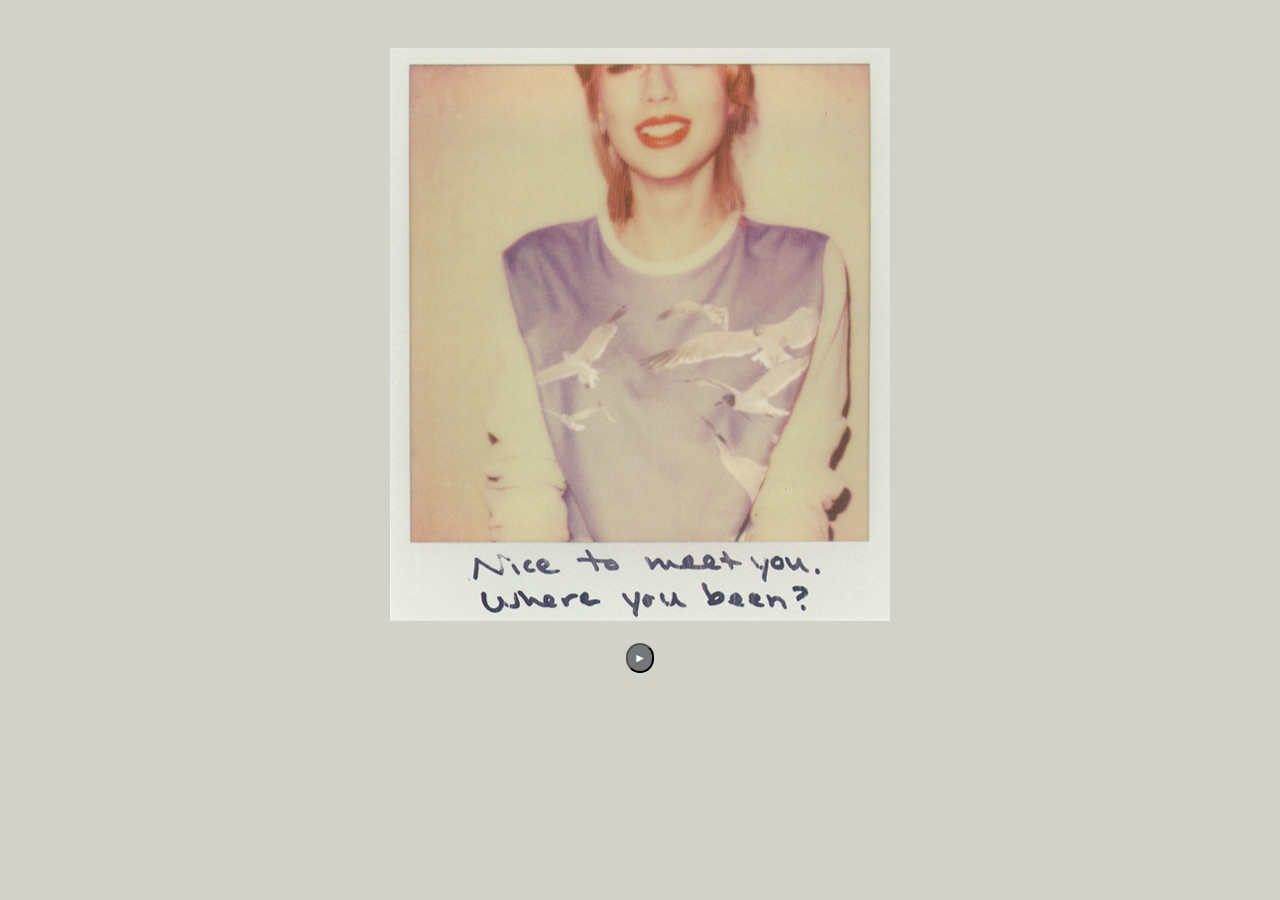
==== index.html @ c1a7cb91 "change pause to play" ====
<!DOCTYPE html>
<html lang = "en">
	<head>
		<title> T.S. </title>
		<meta name="description" content="TAYLOR SWIFT">
		<link rel="stylesheet" href="style.css" type="text/css" media="all" />
		
		<script>
			(function(i,s,o,g,r,a,m){i['GoogleAnalyticsObject']=r;i[r]=i[r]||function(){
			(i[r].q=i[r].q||[]).push(arguments)},i[r].l=1*new Date();a=s.createElement(o),
			m=s.getElementsByTagName(o)[0];a.async=1;a.src=g;m.parentNode.insertBefore(a,m)
			})(window,document,'script','//www.google-analytics.com/analytics.js','ga');
			ga('create', 'UA-60507572-1', 'auto');
			ga('send', 'pageview');
		</script>
	</head>
	<body>
		<script type="text/javascript" src="js.js"></script>
		<div>
		<a href = "https://www.facebook.com/groups/545683145532131/" target="_blank">
		<img id = "tpic" class = "displayed" src="" alt="t.s." width="500px">
		<script>
			setrandpic();
		</script>
		</a> </div>
		</br>
		
		<audio autoplay id = "song">
			<source src= '' type = "audio/mpeg">
		</audio>
		<script> song.src = songselection; //song.play()
		</script>
		<button class = "btn" type="button" id = "thebtn" onclick ="toggle(this)">&#10073;&#10073;</button>
	</body>
</html>
---- style.css ----
body{
	text-align: center;
	background-color: rgb(210,210,200);
}

IMG.displayed {
	margin-top: 40px;
	opacity: 1;
	transition: opacity 0.4s ease-in-out;
	}

IMG.displayed:hover{
	opacity: 0.8;
}



.btn {
  -webkit-border-radius: 28;
  -moz-border-radius: 28;
  border-radius: 28px;
  font-family: Arial;
  color: #ffffff;
  font-size: 12px;
  background: #747678;
  padding: 6px 6px 6px 6px;
  text-decoration: none;
}

.btn:hover {
  background: #474e52;
  text-decoration: none;
}
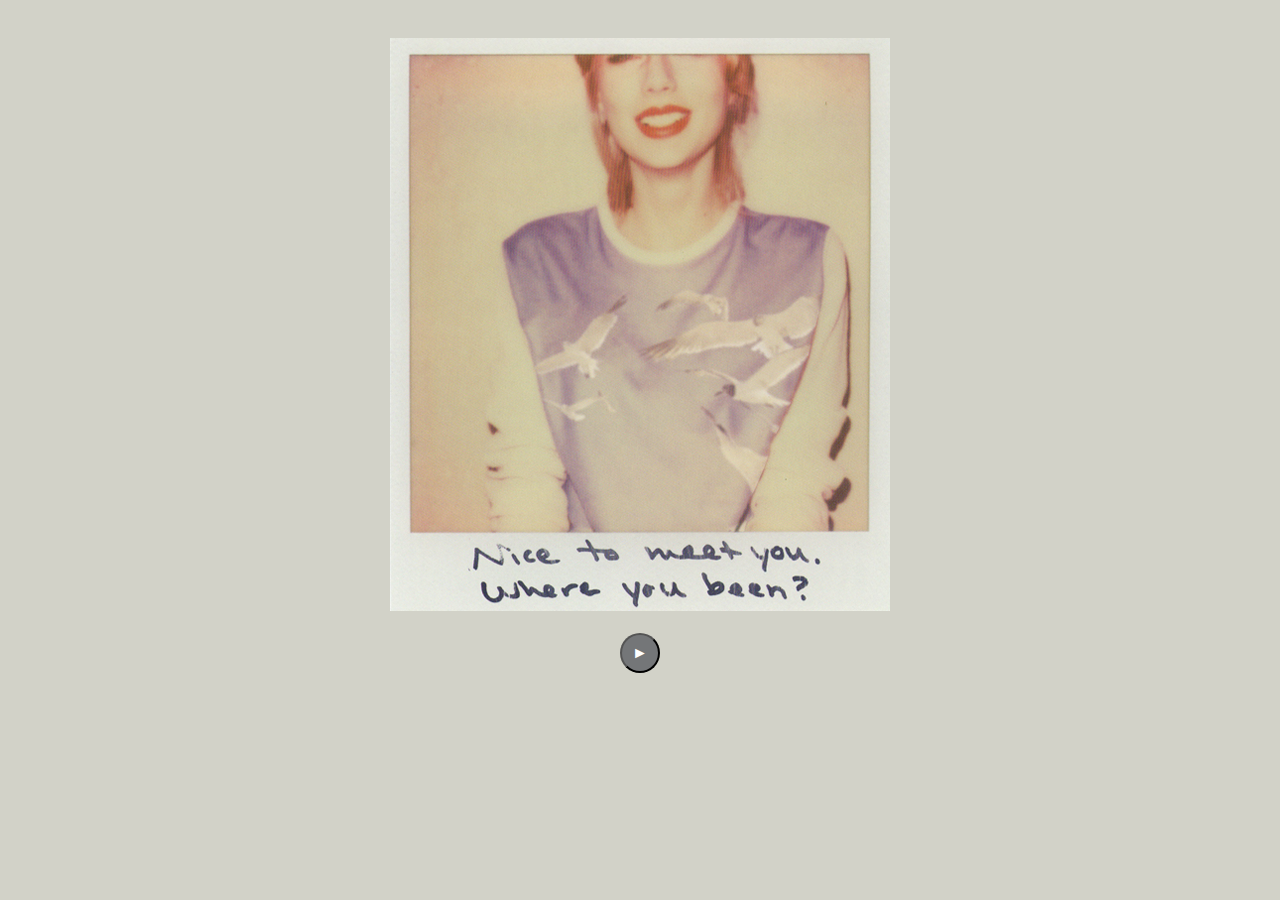
==== commit 7389bb07: "add og meta tags" ====
--- a/index.html
+++ b/index.html
@@ -3,6 +3,10 @@
 	<head>
 		<title> T.S. </title>
 		<meta name="description" content="TAYLOR SWIFT">
+		<meta property="og:site_name" content="TAYLOR SWIFT">
+		<meta property="og:title" content="T.S.">
+		<meta property="og:description" content="TAYLOR SWIFT">
+		<meta property="og:image" content="stuff/allday.gif">
 		<link rel="stylesheet" href="style.css" type="text/css" media="all" />
 		
 		<script>
--- a/style.css
+++ b/style.css
@@ -4,7 +4,7 @@
 }
 
 IMG.displayed {
-	margin-top: 40px;
+	margin-top: 30px;
 	opacity: 1;
 	transition: opacity 0.4s ease-in-out;
 	}
@@ -16,12 +16,14 @@
 
 
 .btn {
+  height: 2.5em; 
+  width: 2.5em;
   -webkit-border-radius: 28;
   -moz-border-radius: 28;
   border-radius: 28px;
   font-family: Arial;
   color: #ffffff;
-  font-size: 12px;
+  font-size: 1em;
   background: #747678;
   padding: 6px 6px 6px 6px;
   text-decoration: none;
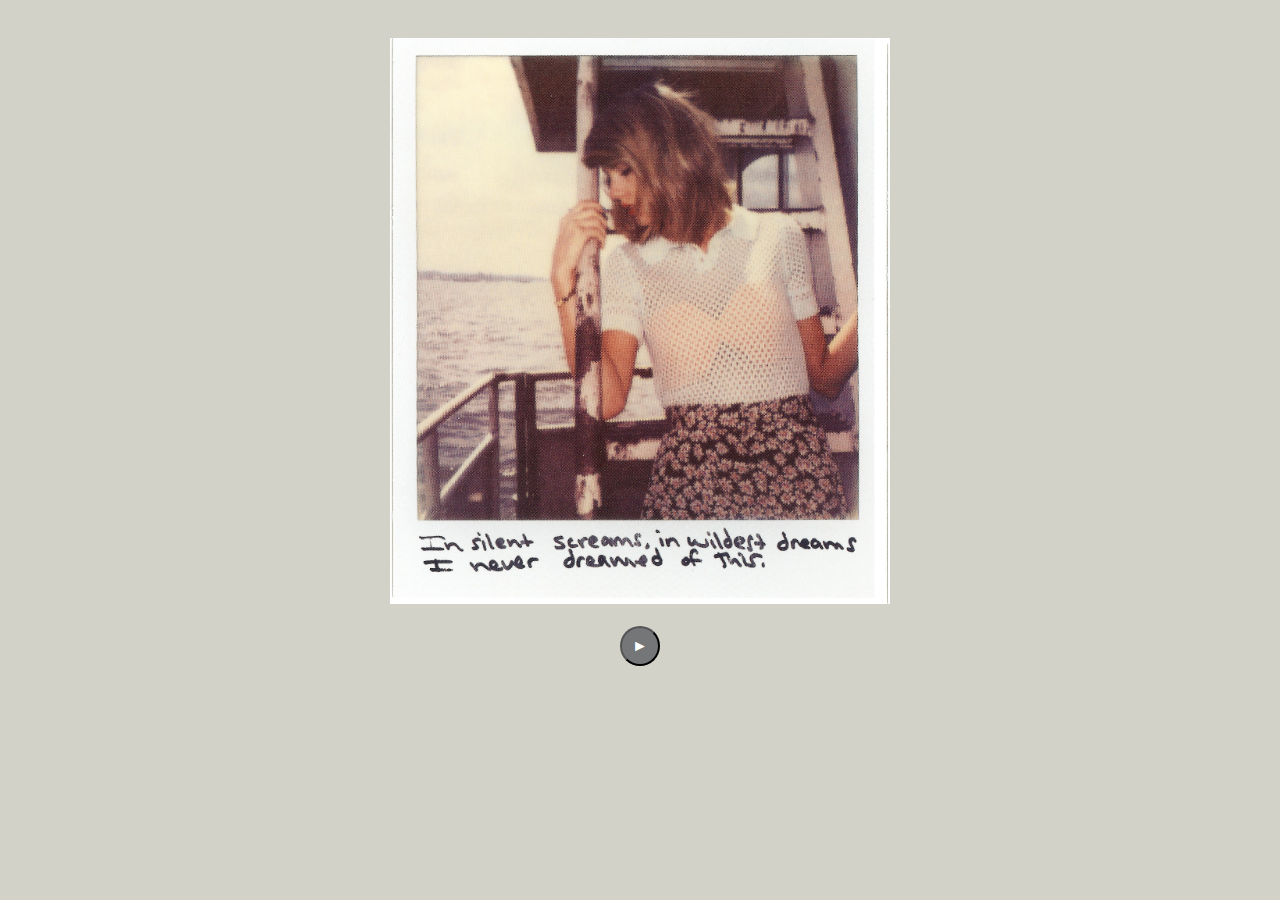
==== commit d7173fe9: "absolute url in open graph meta tag" ====
--- a/index.html
+++ b/index.html
@@ -6,7 +6,7 @@
 		<meta property="og:site_name" content="TAYLOR SWIFT">
 		<meta property="og:title" content="T.S.">
 		<meta property="og:description" content="TAYLOR SWIFT">
-		<meta property="og:image" content="stuff/allday.gif">
+		<meta property="og:image" content="www.tswift.me/stuff/allday.gif">
 		<link rel="stylesheet" href="style.css" type="text/css" media="all" />
 		
 		<script>
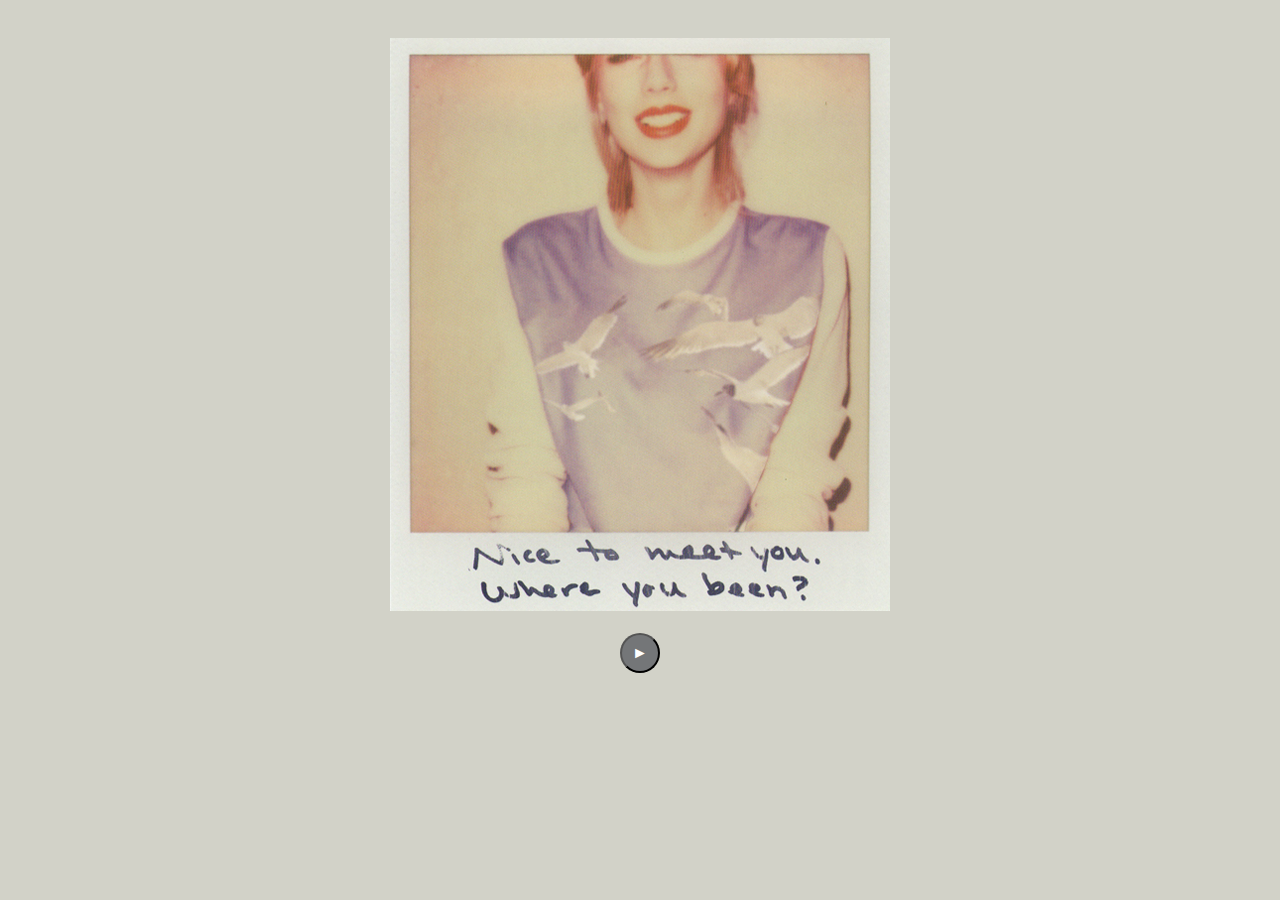
==== commit 78f764ab: "prepend http to og image tag" ====
--- a/index.html
+++ b/index.html
@@ -6,7 +6,7 @@
 		<meta property="og:site_name" content="TAYLOR SWIFT">
 		<meta property="og:title" content="T.S.">
 		<meta property="og:description" content="TAYLOR SWIFT">
-		<meta property="og:image" content="www.tswift.me/stuff/allday.gif">
+		<meta property="og:image" content="http://www.tswift.me/stuff/allday.gif">
 		<link rel="stylesheet" href="style.css" type="text/css" media="all" />
 		
 		<script>
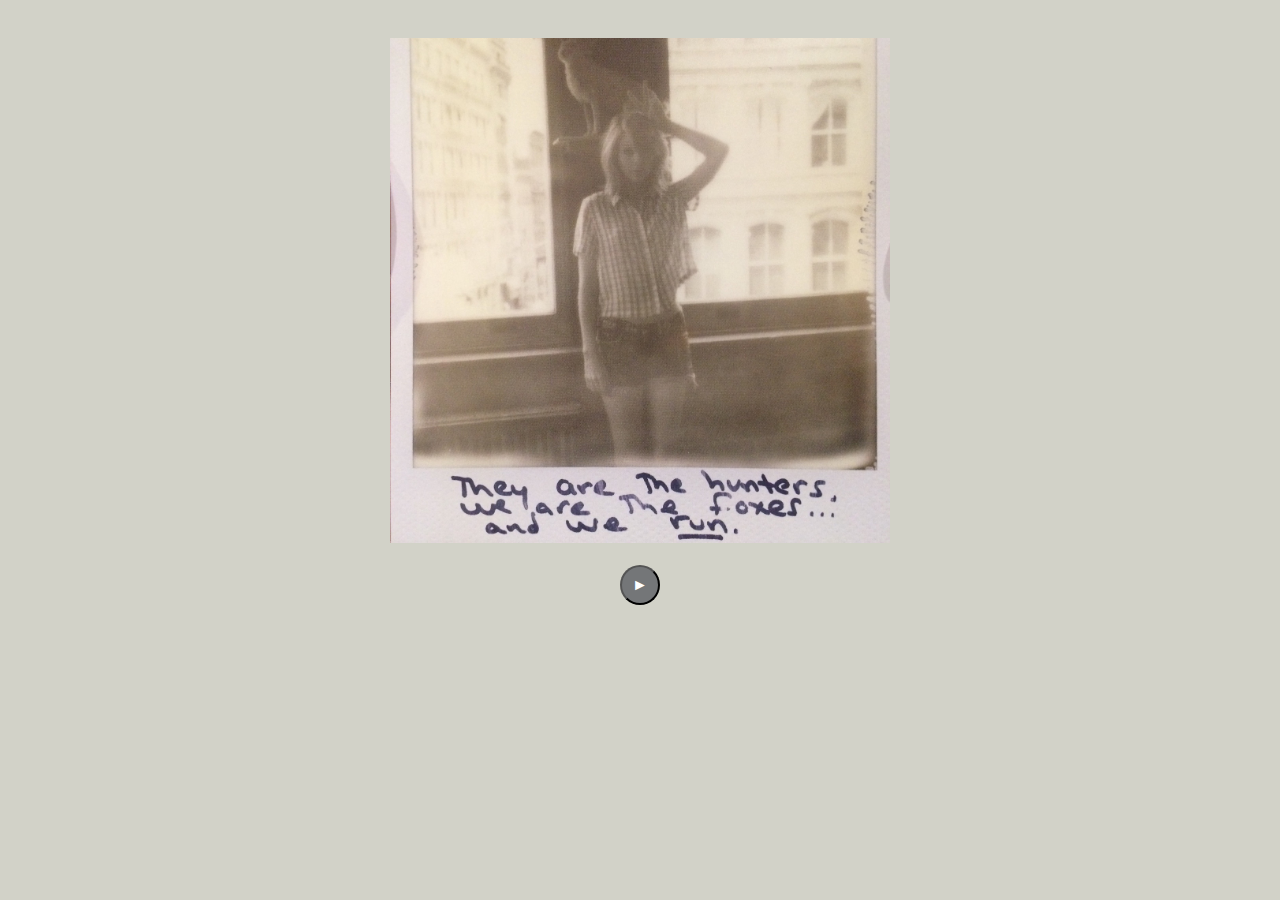
==== commit bd86d42a: "changed opengraph preview image" ====
--- a/index.html
+++ b/index.html
@@ -6,7 +6,7 @@
 		<meta property="og:site_name" content="TAYLOR SWIFT">
 		<meta property="og:title" content="T.S.">
 		<meta property="og:description" content="TAYLOR SWIFT">
-		<meta property="og:image" content="http://www.tswift.me/stuff/allday.gif">
+		<meta property="og:image" content="http://www.tswift.me/stuff/smile.png">
 		<link rel="stylesheet" href="style.css" type="text/css" media="all" />
 		
 		<script>
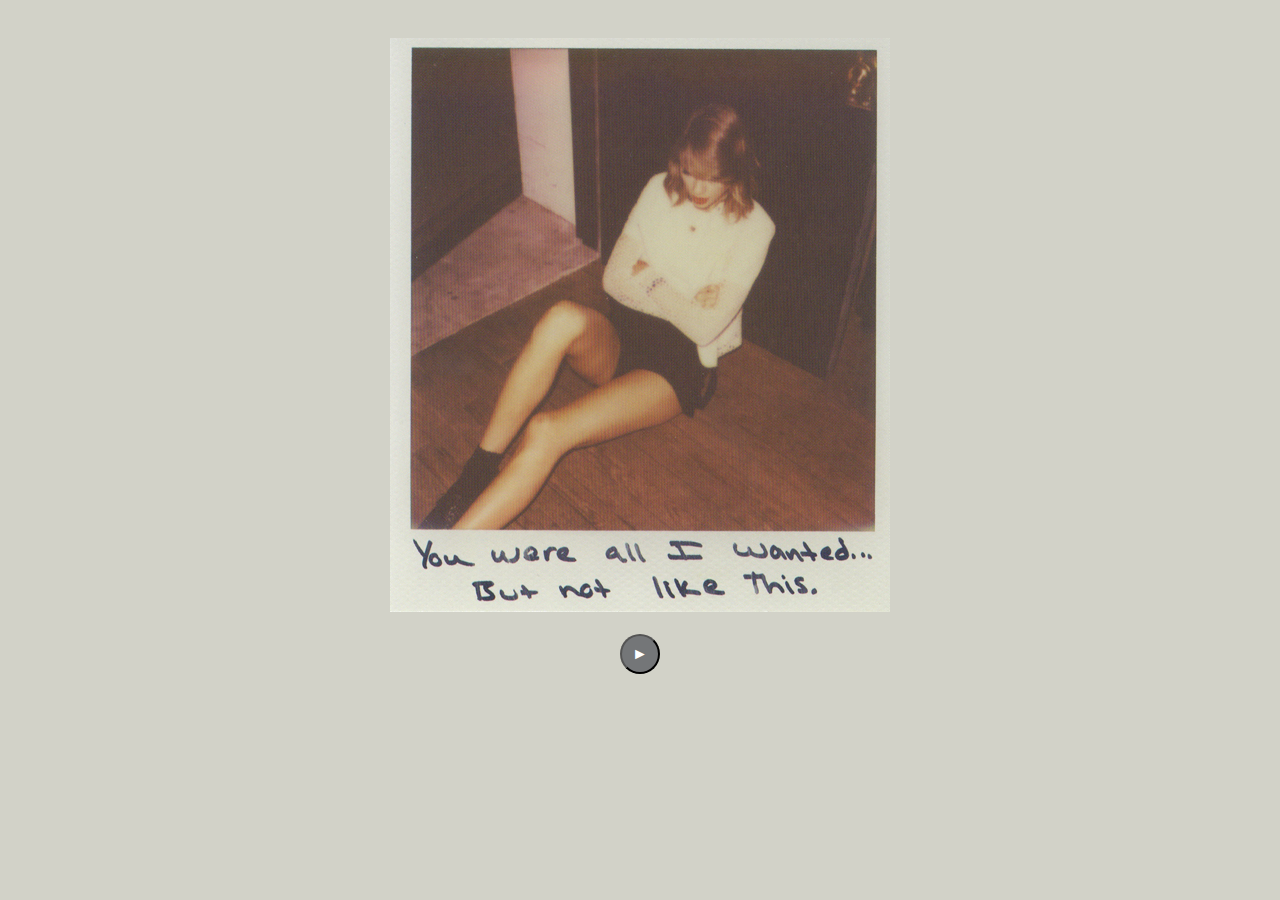
==== commit 0496ed88: "allday preview image" ====
--- a/index.html
+++ b/index.html
@@ -6,7 +6,7 @@
 		<meta property="og:site_name" content="TAYLOR SWIFT">
 		<meta property="og:title" content="T.S.">
 		<meta property="og:description" content="TAYLOR SWIFT">
-		<meta property="og:image" content="http://www.tswift.me/stuff/smile.png">
+		<meta property="og:image" content="http://www.tswift.me/stuff/allday.png">
 		<link rel="stylesheet" href="style.css" type="text/css" media="all" />
 		
 		<script>
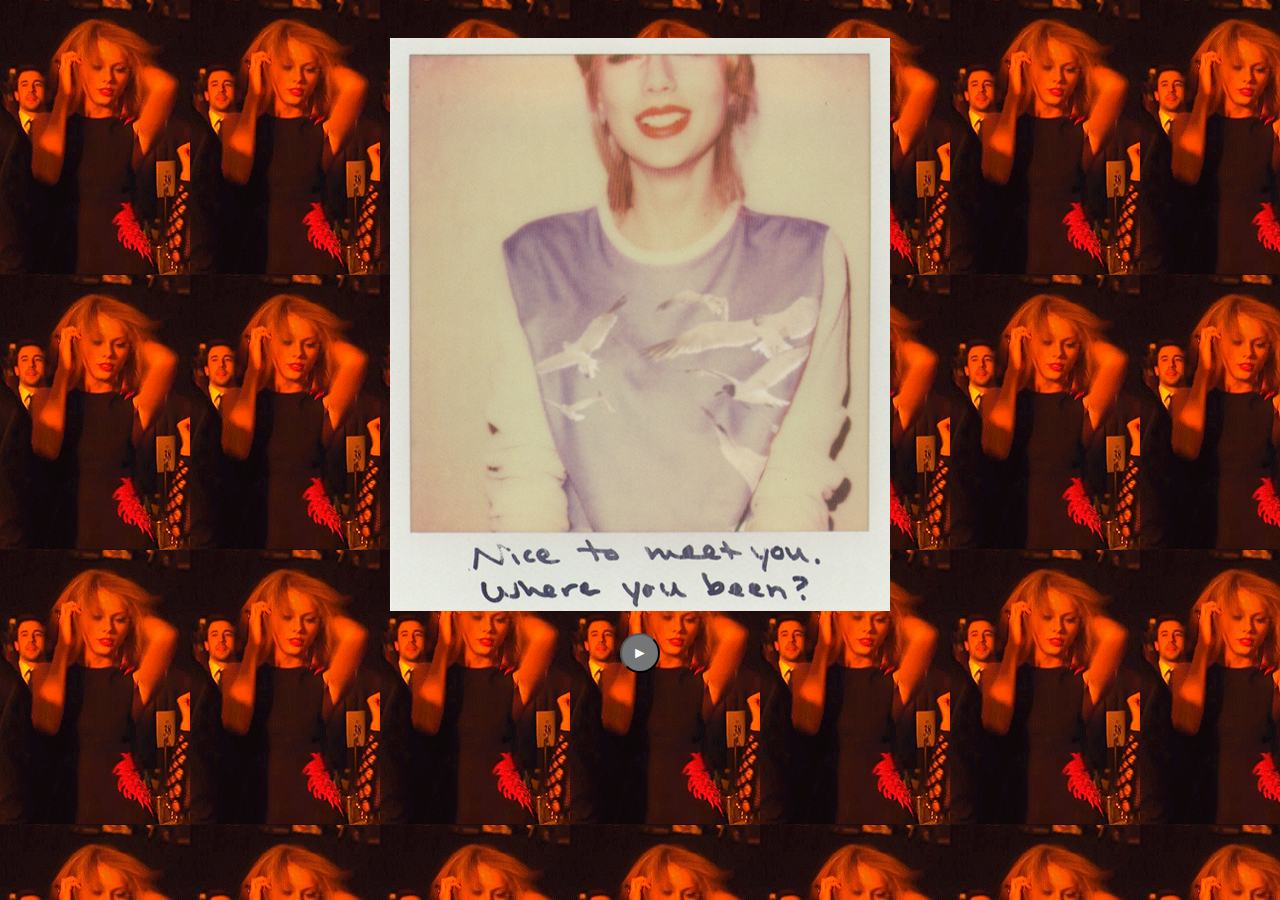
==== commit c3f1d2b7: "refine preview images" ====
--- a/index.html
+++ b/index.html
@@ -5,8 +5,8 @@
 		<meta name="description" content="TAYLOR SWIFT">
 		<meta property="og:site_name" content="TAYLOR SWIFT">
 		<meta property="og:title" content="T.S.">
-		<meta property="og:description" content="TAYLOR SWIFT">
-		<meta property="og:image" content="http://www.tswift.me/stuff/allday.png">
+		<meta property="og:description" content="taylor swift">
+		<meta property="og:image" content="http://www.tswift.me/stuff/prev.png">
 		<link rel="stylesheet" href="style.css" type="text/css" media="all" />
 		
 		<script>
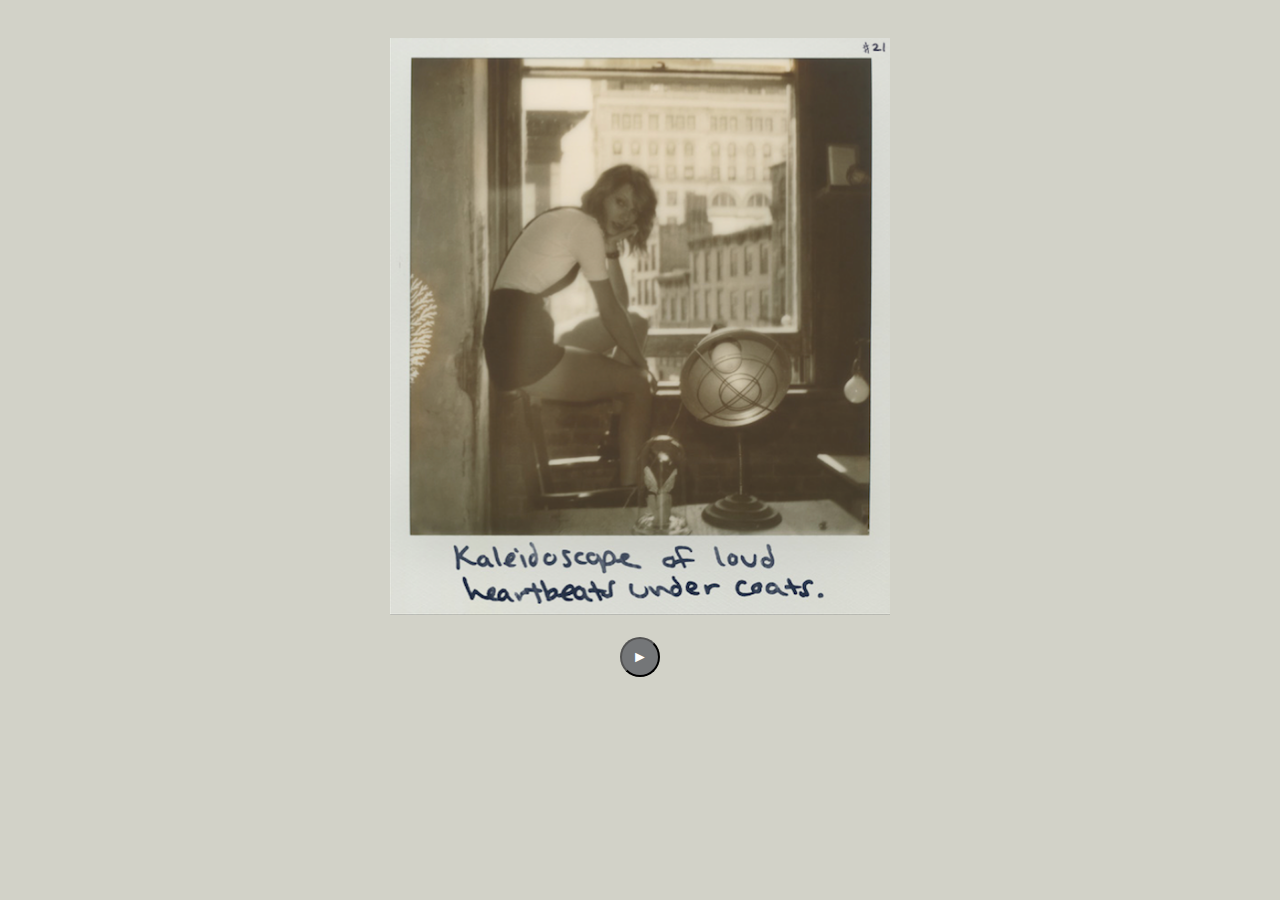
==== commit 400256ef: "suggestion on the right page now" ====
--- a/index.html
+++ b/index.html
@@ -8,7 +8,6 @@
 		<meta property="og:description" content="taylor swift">
 		<meta property="og:image" content="http://www.tswift.me/stuff/prev.png">
 		<link rel="stylesheet" href="style.css" type="text/css" media="all" />
-		
 		<script>
 			(function(i,s,o,g,r,a,m){i['GoogleAnalyticsObject']=r;i[r]=i[r]||function(){
 			(i[r].q=i[r].q||[]).push(arguments)},i[r].l=1*new Date();a=s.createElement(o),
@@ -17,6 +16,7 @@
 			ga('create', 'UA-60507572-1', 'auto');
 			ga('send', 'pageview');
 		</script>
+		<!-- go to http://www.tswift.me/allday for funtimes :) -->
 	</head>
 	<body>
 		<script type="text/javascript" src="js.js"></script>
